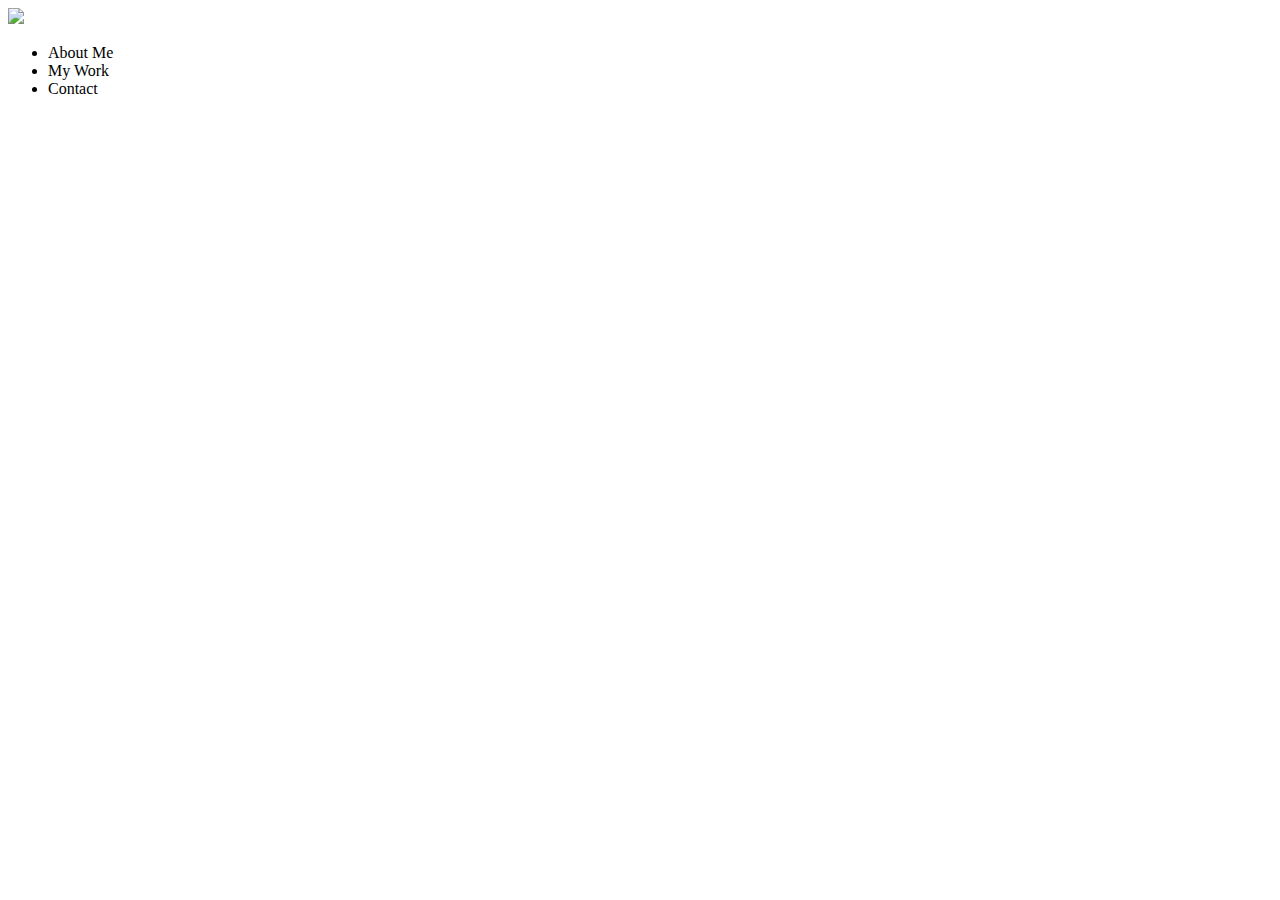
==== index.html @ d584dcc5 "Create index.html" ====
<!DOCTYPE html>
<html lang="en">
<head>
    <meta charset="UTF-8">
    <meta name="viewport" content="width=device-width, initial-scale=1.0">
    <title>Document</title>
</head>
<body>
    <div id="container">
        <nav>
        <div id="logo"><img src="logo" /> </div> 
        <ul>
            <li>About Me </li>
            <li>My Work</li>
            <li>Contact</li>
        </ul>
        </nav>
        <section id="hero">
            
        </section>

    </div>
    




</body>
</html>
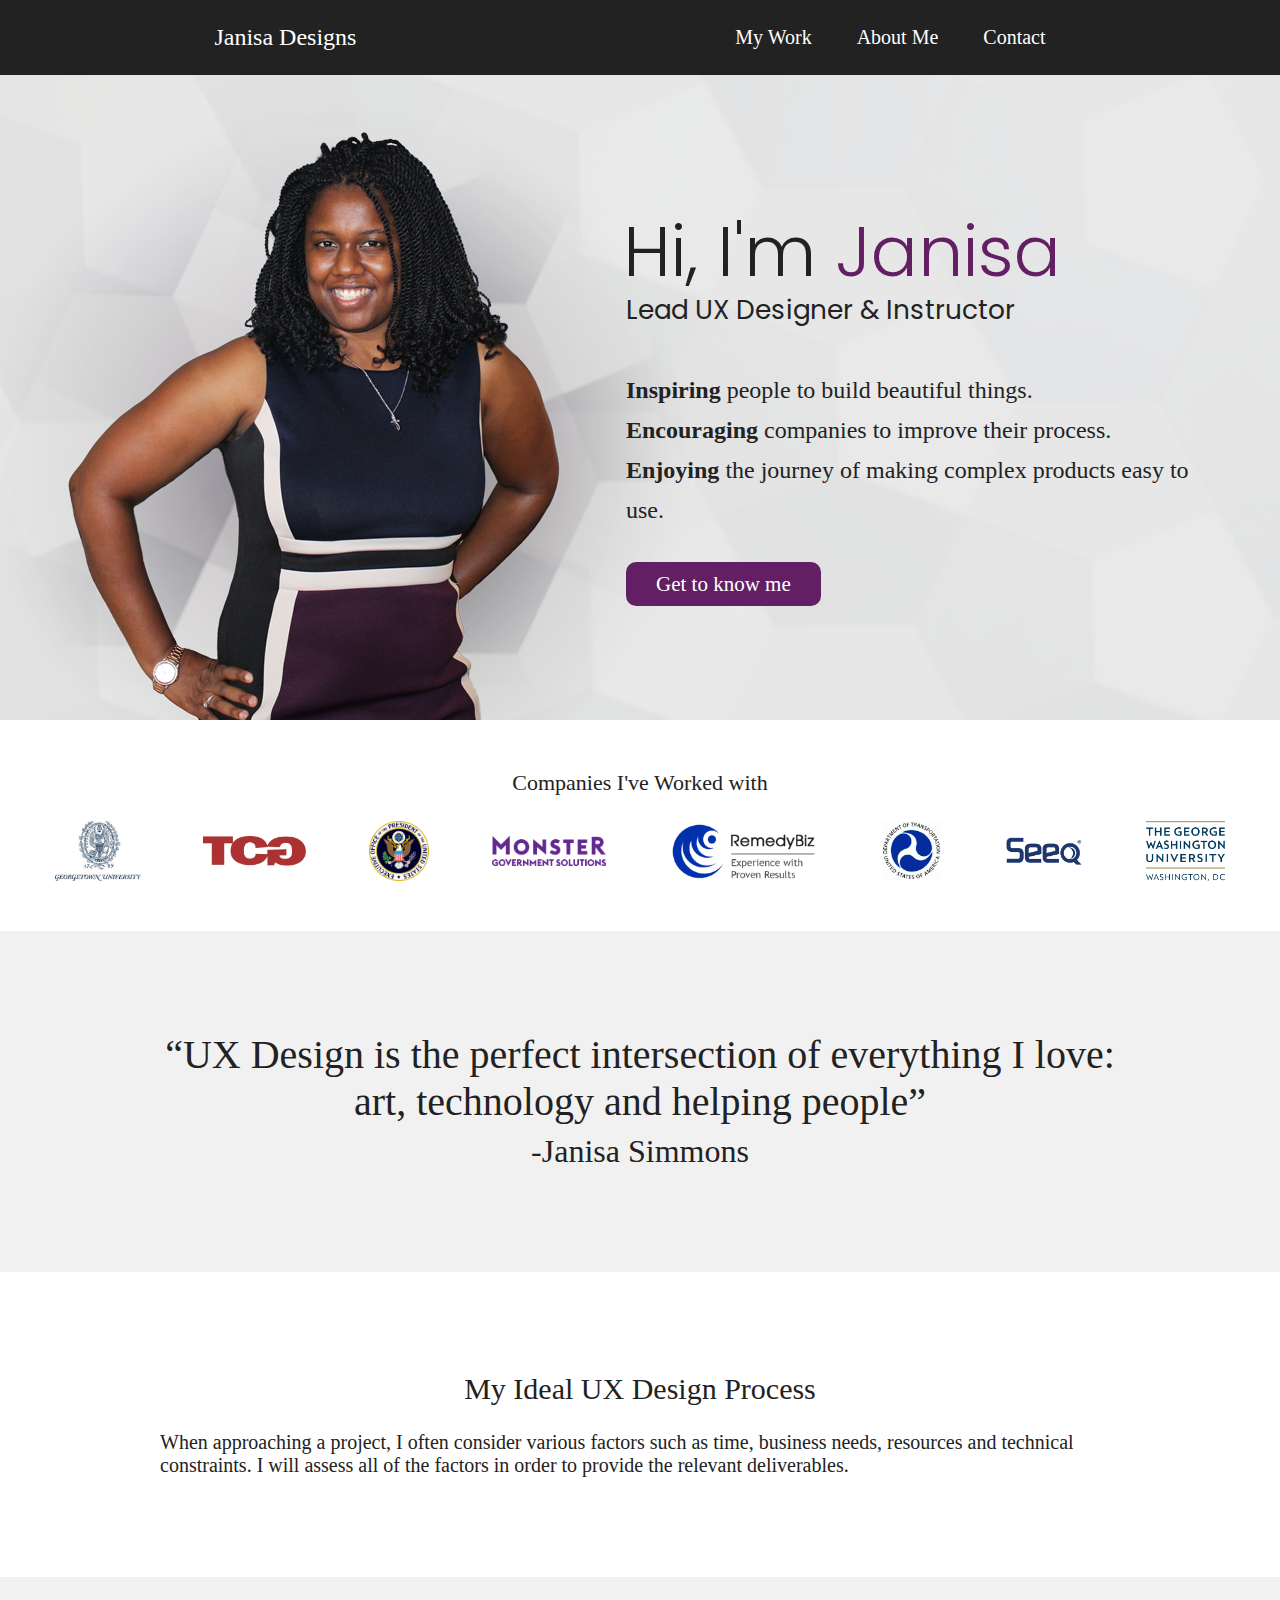
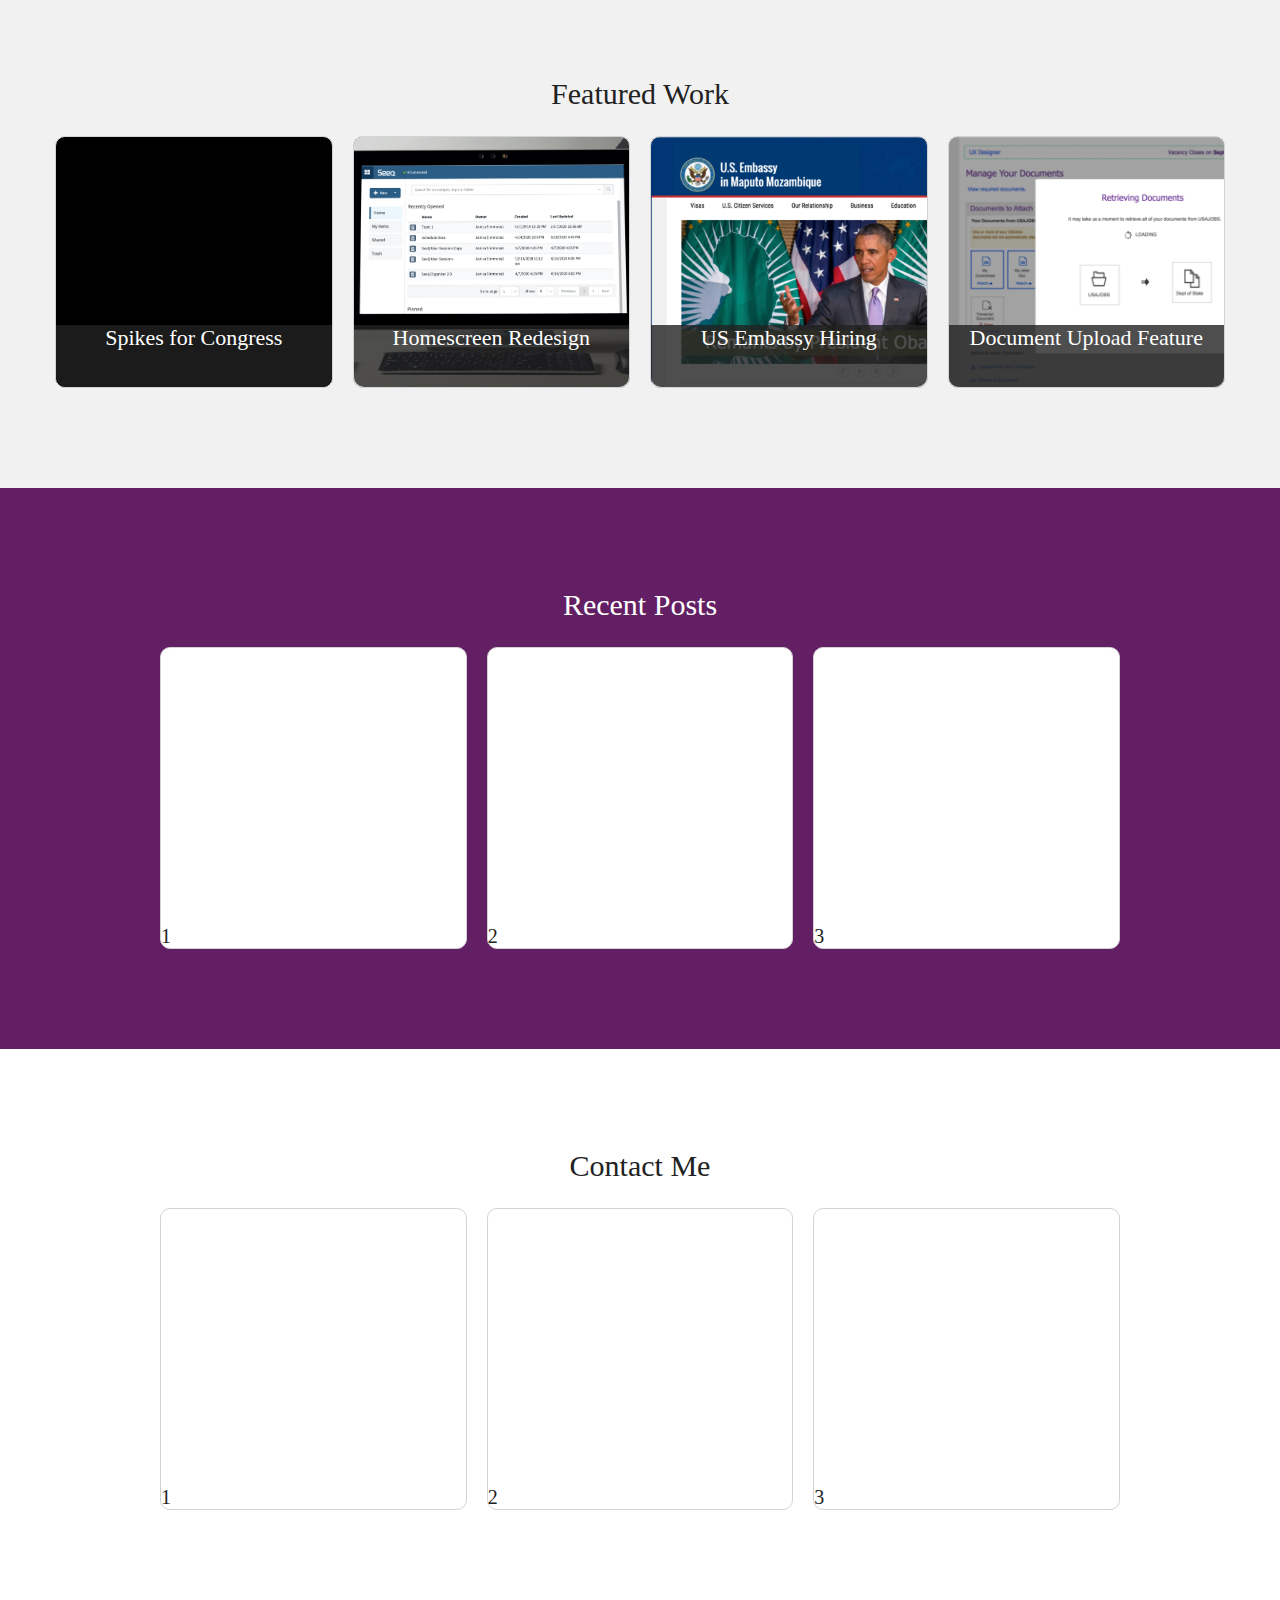
==== commit fcb8c507: "janisa-portfolio" ====
--- a/index.html
+++ b/index.html
@@ -4,26 +4,162 @@
     <meta charset="UTF-8">
     <meta name="viewport" content="width=device-width, initial-scale=1.0">
     <title>Document</title>
+    <link href="https://fonts.googleapis.com/css2?family=Poppins&display=swap" rel="stylesheet">
+    <link href="https://fonts.googleapis.com/css2?family=Poppins:wght@300;400&display=swap" rel="stylesheet">
+    <link href="https://fonts.googleapis.com/css2?family=PT+Serif&display=swap" rel="stylesheet">
+    <link href="assets/style.css" type="text/css" rel="stylesheet">
 </head>
 <body>
-    <div id="container">
-        <nav>
-        <div id="logo"><img src="logo" /> </div> 
-        <ul>
-            <li>About Me </li>
-            <li>My Work</li>
-            <li>Contact</li>
-        </ul>
-        </nav>
-        <section id="hero">
+    <nav> 
+     <div class="container">   
+        <div id="logo">
+            Janisa <strong>Designs</strong>
+        </div>
+        <div id="menu">
+            <p class="responsive-menu">
+                Menu
+            </p>
+            <ul>
+                <li><a href="#">My Work</a></li>
+                <li><a href="#">About Me</a></li>
+                <li><a href="#">Contact</a></li>
+            </ul>
+        </div>
+    </div>   
+    </nav>
+    <section id="hero">
+        <div class="container">
+            <div><img src="images/janisa-hero.png"></div>
+            <div class="hero-content">
+                <h1>Hi, I'm <span>Janisa</span></h1>
+                <p class="subhead">Lead UX Designer & Instructor</p>
+                <p class="text"><strong>Inspiring</strong> people to build beautiful things. <br />
+                    <strong>Encouraging</strong> companies to improve their process. <br />
+                    <strong>Enjoying</strong> the journey of making complex products easy to use. </p>
+                 <p class="hero-button"> <a  href="#">Get to know me</a></p>
+
+                
+            </div>
+        </div>
+
+    </section>   
+
+    <section id="companies" class="feature">
+        <div class="container">
+            <h2>Companies I've Worked with</h2>
+            <div class="grid">
+            <img class="vert" src="images/georgetown_logo.jpeg" /> 
+            <img class="horiz"src="images/tcg_logo.jpeg" />
+            <img class="vert"src="images/eop_logo.png" />
+            <img class="horiz"src="images/mgs_logo_purple.png" />
+            <img class="vert"src="images/remedybiz_logo.png" />
+            <img class="vert"src="images/dot_logo.png" />
+            <img class="horiz"src="images/seeq_logo.png" />
+            <img class="vert"src="images/gwu_logo.png" />
+            </div>
+
+        </div>
+    </section>
+
+    <section id ="quote" class="content-block gray">   
+        <div class="container">
+            “UX Design is the perfect intersection of everything I love: art, technology and 
+            helping people”<br />
+            <span>-Janisa Simmons</span>
             
-        </section>
+        </div>
+    
+    </section>
 
-    </div>
+    <section id="process" class="content-block">    
+        <div class="container">
+
+            <h2>My Ideal UX Design Process</h2>
+            <p>When approaching a project, I often consider various factors such as time, business needs, resources and technical constraints. I will assess all of the factors in order to provide the relevant deliverables.</p>
+            
+            
+            
+        </div>
     
+    </section>
+    <section id="featured" class="feature gray">   
+        <div class="container">
+
+            <h2>Featured Work</h2>
+
+            <div class="grid">
+                <div class="grid-item one"><a href="#">Spikes for Congress </a></div>
+                <div class="grid-item two"><a href="#">Homescreen Redesign</a></div>
+                <div class="grid-item three"><a href="#">US Embassy Hiring</a></div>
+                <div class="grid-item four"><a href="#">Document Upload Feature</a></div>
+
+            </div>    
+            <p> </p>
+            
+            
+            
+        </div>
+    
+    </section>
+    <section id="recent-blog" class="feature content-block wine">   
+        <div class="container">
+
+            <h2>Recent Posts</h2>
+
+            <div class="grid grid2">
+                <div class="grid-item"> 1</div>
+                <div class="grid-item"> 2</div>
+                <div class="grid-item"> 3</div>
+        
+
+            </div>  
+            
+            
+            
+        </div>
+
+        
+    
+    </section>
+
+    <section id="recent-blog" class="content-block">   
+        <div class="container">
+
+            <h2>Contact Me</h2>
+
+            <div class="grid grid2">
+                <div class="grid-item"> 1</div>
+                <div class="grid-item"> 2</div>
+                <div class="grid-item"> 3</div>
+        
+
+            </div>  
+            
+            
+            
+        </div>
+
+    </section>
+    <footer>
+        <div class="container"> 
+
+        </div>
+
+
+    </footer>
+
+
+    
+    
+</body>
+
+<script src="https://code.jquery.com/jquery-3.4.1.js"></script>
+<script src="assets/index.js"></script> 
 
 
 
 
-</body>
+
+
+
 </html>--- a/assets/style.css
+++ b/assets/style.css
@@ -0,0 +1,295 @@
+body, p, h1, h2, h3, h4, h5, h6, div, section {
+    padding: 0;
+    margin: 0;
+    margin-block-start:0; 
+    margin-block-end:0; 
+    margin-inline-start:0; 
+    margin-inline-end:0;
+    padding-block-start:0; 
+    padding-block-end:0; 
+    padding-inline-start:0; 
+    padding-inline-end:0;
+}
+
+
+body {
+    font-family: 'open sans';
+    font-size:20px;
+    color:#222222;
+}
+h1 {
+    font-weight: 500;
+}
+
+.wine {
+    background-color:#631F64;
+}  
+
+.gray {
+    background-color: #f1f1f1;
+}  
+
+nav {
+    background-color:#222222;
+    color: #fff;    
+    position: relative;
+    z-index:2;
+    
+}
+nav a {
+    color: #fff; 
+    text-decoration:none;   
+}
+
+nav a:hover {
+    color: #42BAFF;
+}
+
+
+#logo {
+    font-size: 1.2em;
+    font-weight: 300;
+}
+.container {
+    width:1170px;
+    margin:auto;
+}
+nav .container {
+    display:flex;
+    justify-content: space-around;
+    align-items: center;
+    height:75px;
+}
+
+.responsive-menu {
+    display: none;
+}
+#menu li {
+    display:inline-block;
+    padding: 0 20px;
+}
+
+#hero {
+    background:url("../images/light-gray-background.png");
+    background-size:cover;
+}
+.subhead {
+    margin-bottom: 40px;
+    font-family: 'Poppins', sans-serif;
+    margin-top: -15px;
+    font-size: 1.1em;
+}
+
+.hero-content h1 span {
+    color:#631F64;
+}
+
+#hero .container img {
+    margin-left:-160px;
+    -webkit-transform: scaleX(-1);
+    transform: scaleX(-1);
+    margin-top: -50px;
+    position: relative;
+    top:5px; 
+}
+#hero .container{
+    display: flex;
+    justify-content: space-between;
+    align-items: center;
+}
+.hero-content { 
+        margin-left: -170px;
+        font-size: 24px;
+        position: relative;
+        z-index:1;
+
+   /* position: relative;
+    left: -150px;*/
+    
+}
+.hero-content h1 {
+    font-size:70px;
+    font-family: 'Poppins', sans-serif;
+    font-weight:300;
+    margin-left:-3px;
+    
+}
+.hero-content .text{
+    line-height: 40px;
+}
+
+
+#quote {
+    text-align: center;
+    font-size: 40px;
+}
+
+.content-block .container{
+    width: 960px;
+    margin: auto;
+    padding: 100px 40px;
+}
+ .container h2 {
+    text-align: center;
+    font-weight: normal;
+    margin-bottom: 25px;
+
+}
+
+.feature .container {
+    padding: 100px 40px;
+}
+
+#companies.feature .container {
+    padding:50px 10px;
+}
+
+
+#quote span {
+    font-size: 32px;
+}
+
+.hero-button {
+    margin-top:40px;
+   
+}
+.hero-button a {
+    background-color: #631F64;
+    padding: 10px 30px;
+    border-radius: 10px;
+    color: #fff;
+    text-decoration: none;
+    font-size:21px;
+}
+.hero-button a:hover {
+    background-color: #8A2E8C;
+}
+
+
+.content-block.wine h2{
+    color:white;
+
+
+}
+
+.grid {
+    display:flex;
+    flex-direction: row;
+    grid-gap:20px;
+    align-items: center;
+    justify-content:space-between;
+
+}
+
+#companies .grid img {
+    height:60px;
+    display:inline-block;
+}
+
+#companies .grid img.horiz{
+    height:30px;
+   
+}
+#companies h2{
+    font-size:1.1em;
+   
+}
+
+
+
+.grid-item {
+    background-color:#000000; 
+    height:250px;
+    width: 25%;  
+    display:flex;
+    align-items: flex-end;
+    border-radius: 10px;
+    background-size:cover; 
+    border:1px solid #d3d3d3;
+}
+.grid-item:hover {
+    opacity: .7;*/
+    cursor: pointer;
+ 
+  
+}
+
+
+
+
+
+
+.grid-item.one {
+    background-image:url("../images/spikes-for-congress.png");
+      
+}
+
+.grid-item.two {
+
+    background-image:url("../images/seeq_homescreen.jpg");
+    background-position: center;
+    
+   
+}
+
+.grid-item.three {
+    
+    background-image:url("../images/usembassy-project.png");  
+    
+}
+
+.grid-item.four {
+    
+    background-image:url("../images/document_upload.png");
+}
+
+.grid-item a{
+    text-align:center;
+    
+    background-color:rgb(34, 34, 34,.8);
+    color:#fff;
+    font-weight:400;
+    border-radius: 0 0 10px 10px;
+    width:100%;
+    height:25%;
+    font-size:1.1em;
+    text-decoration:none;
+    display: inline-block;
+}
+
+
+.grid-item a.active{
+    height:100%;
+    background-color:unset
+    
+    
+}
+
+
+
+/*
+.grid-item a.active{
+    height:100%;
+    border-radius:10px;
+    transition: height .5s;
+    margin-top:50px;
+    
+}
+*/
+
+.grid.grid2 .grid-item {
+    background-color: rgb(255, 255, 255); 
+    height:300px;
+    width: 33%;
+    
+}
+
+
+footer {
+    background-color:#222222;
+    height:40px;
+}
+
+
+
+   
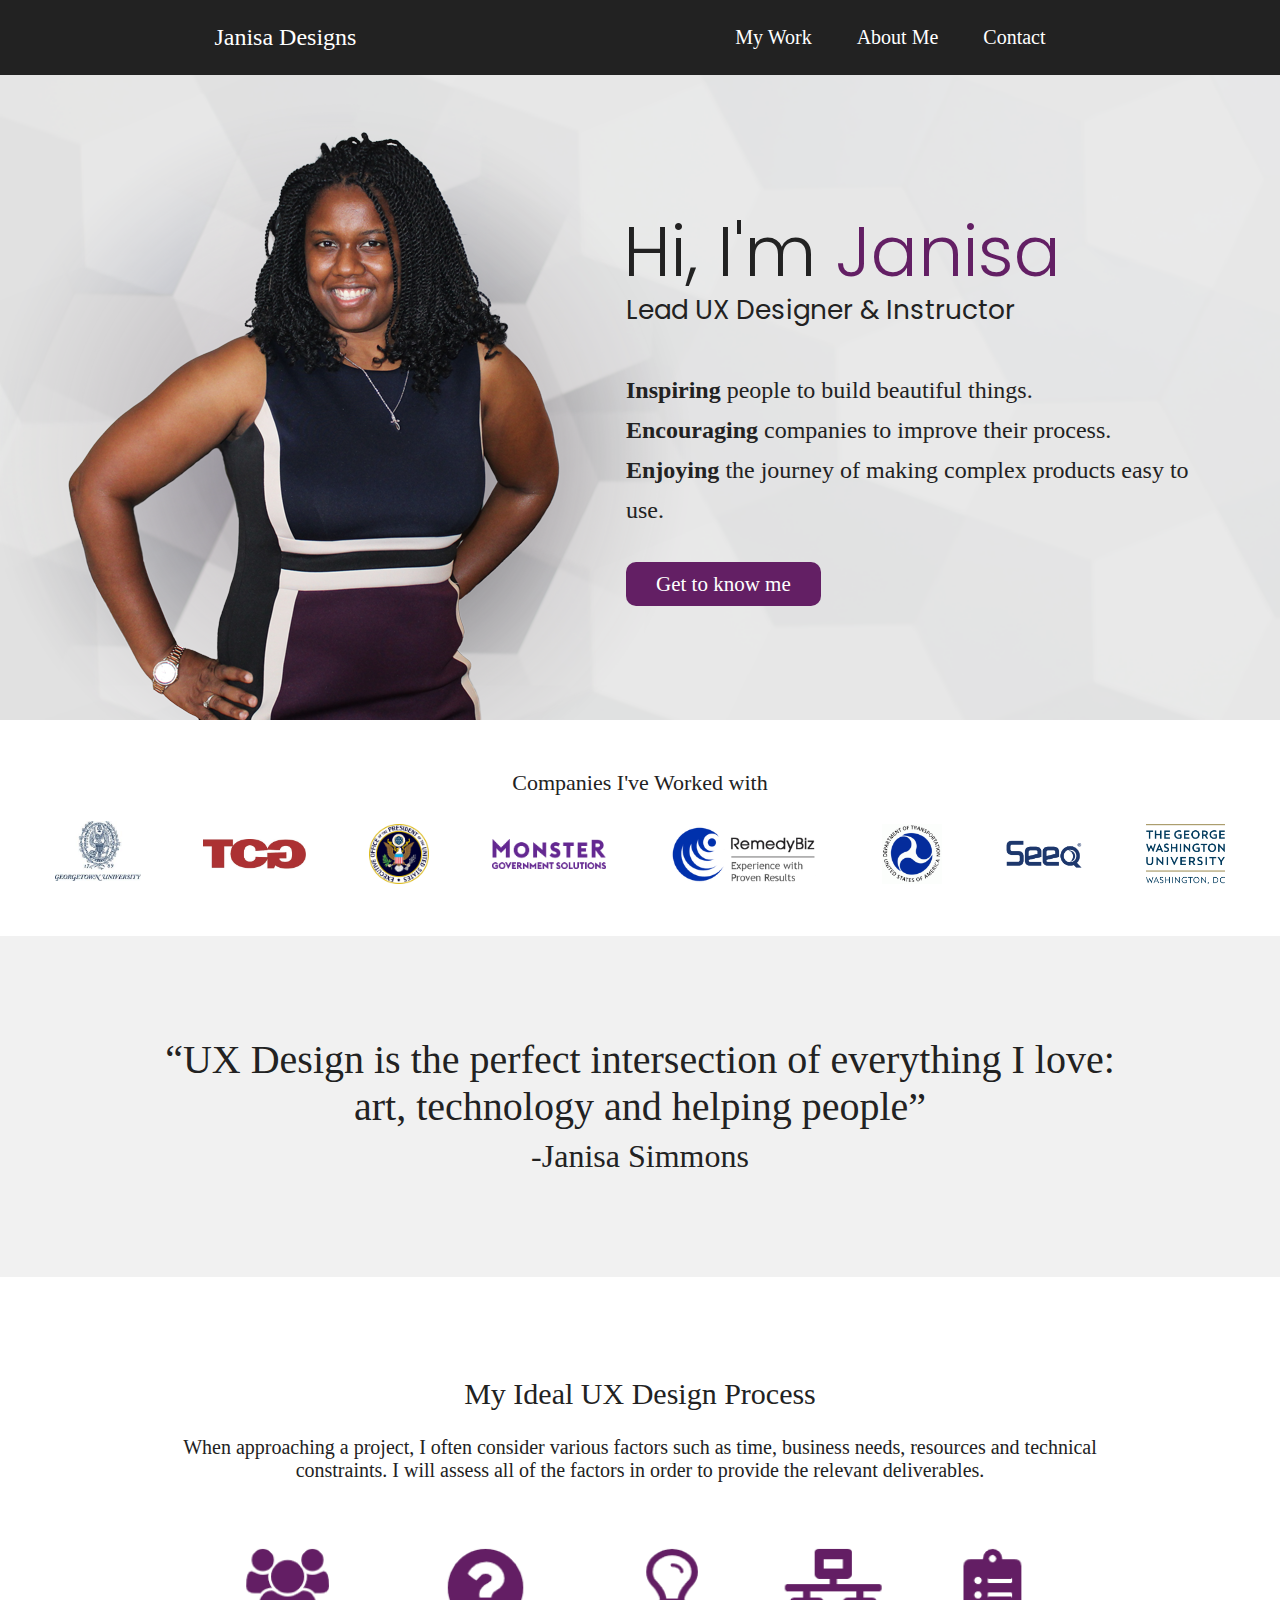
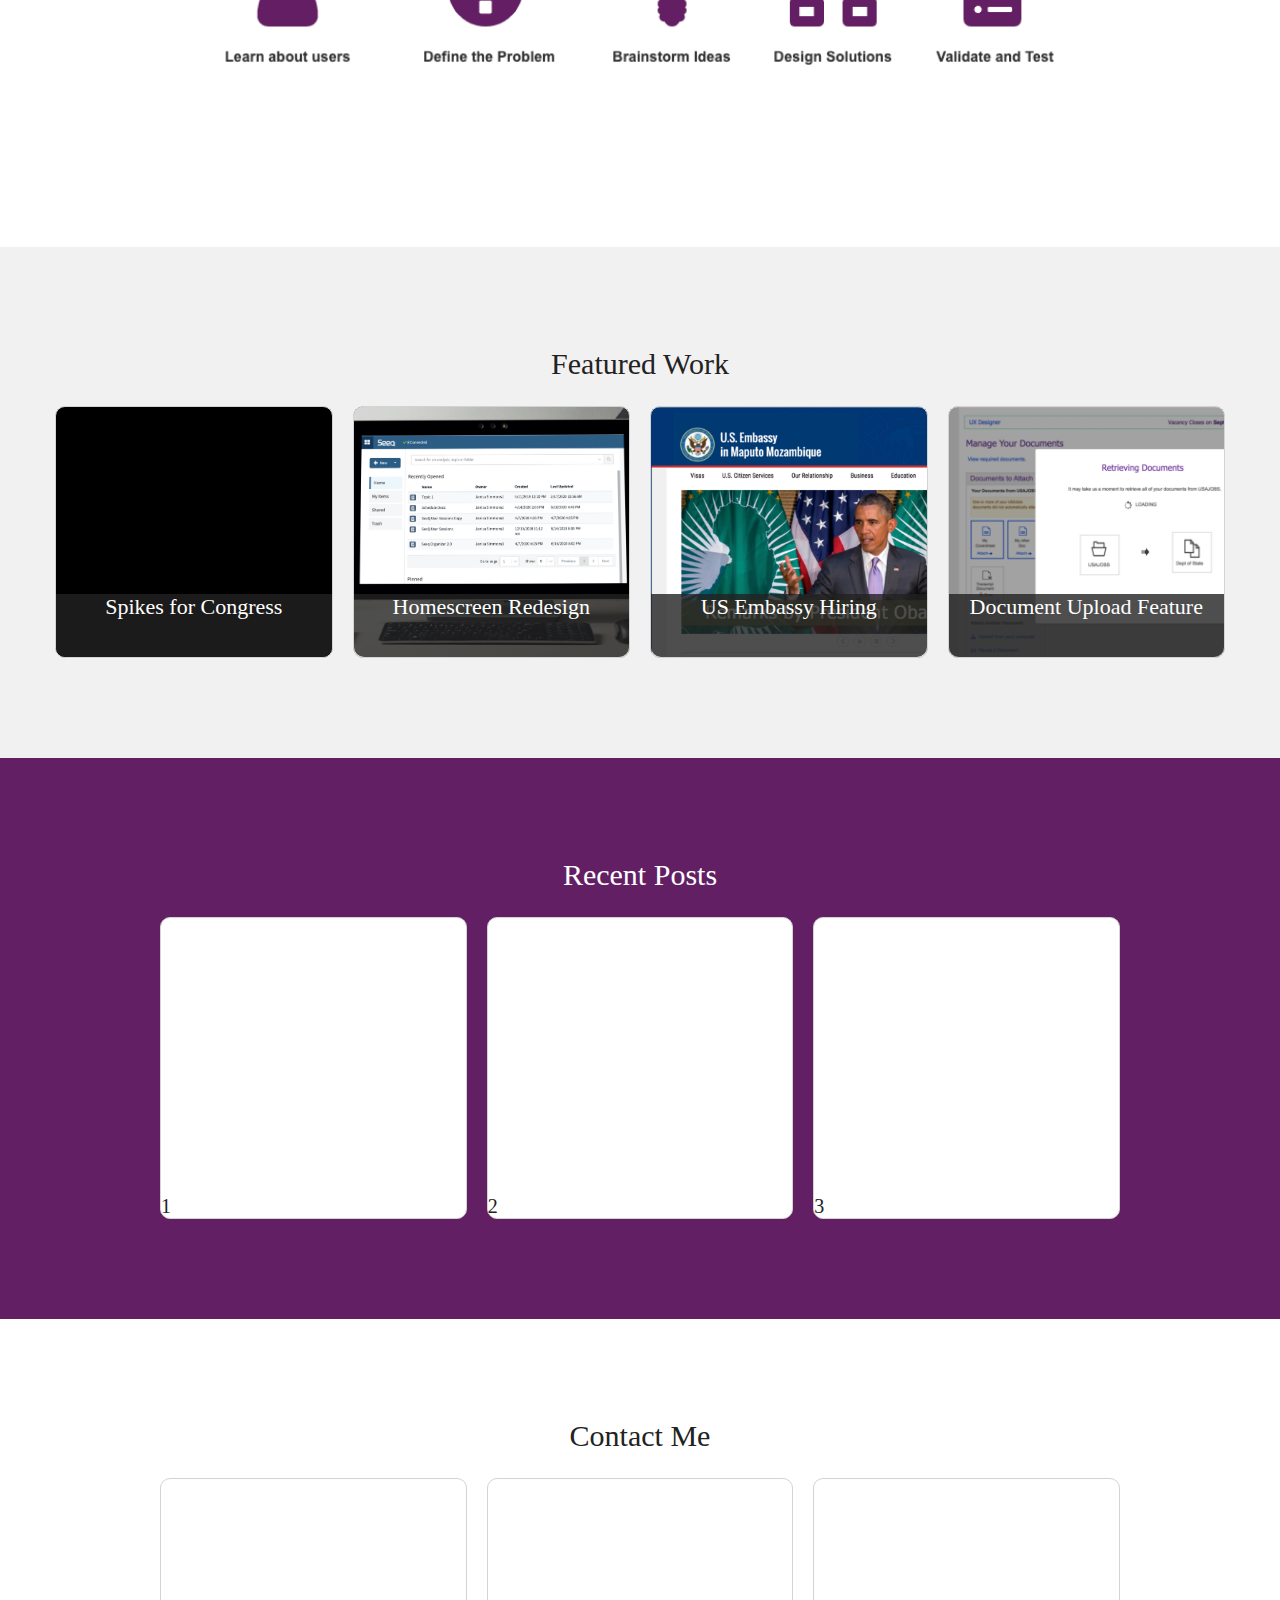
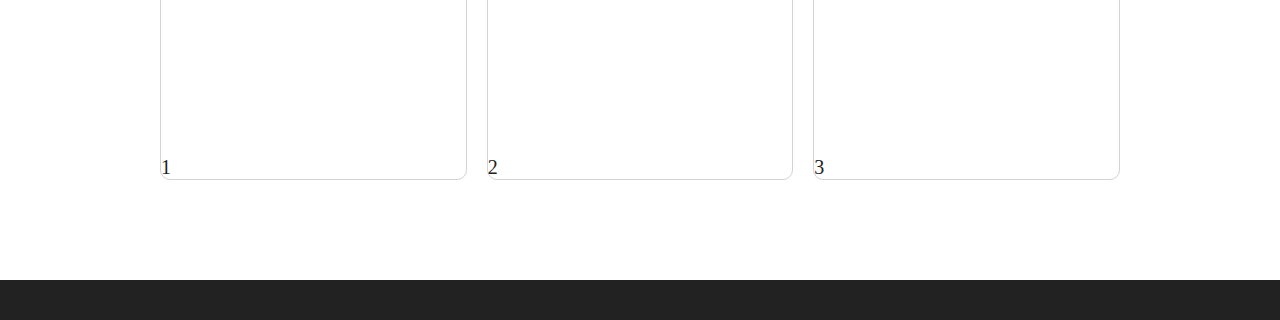
==== commit 20b94655: "Adding Analytics" ====
--- a/index.html
+++ b/index.html
@@ -48,7 +48,9 @@
         <div class="container">
             <h2>Companies I've Worked with</h2>
             <div class="grid">
-            <img class="vert" src="images/georgetown_logo.jpeg" /> 
+                <span data-toggle="tooltip" data-placement="bottom" title="Tooltip on bottom">
+                    <img class="vert" src="images/georgetown_logo.jpeg" />
+                </span>
             <img class="horiz"src="images/tcg_logo.jpeg" />
             <img class="vert"src="images/eop_logo.png" />
             <img class="horiz"src="images/mgs_logo_purple.png" />
@@ -76,6 +78,7 @@
 
             <h2>My Ideal UX Design Process</h2>
             <p>When approaching a project, I often consider various factors such as time, business needs, resources and technical constraints. I will assess all of the factors in order to provide the relevant deliverables.</p>
+            <p><img src="images/design_process.png" /></p>
             
             
             
--- a/assets/style.css
+++ b/assets/style.css
@@ -11,7 +11,6 @@
     padding-inline-end:0;
 }
 
-
 body {
     font-family: 'open sans';
     font-size:20px;
@@ -72,6 +71,7 @@
 #hero {
     background:url("../images/light-gray-background.png");
     background-size:cover;
+
 }
 .subhead {
     margin-bottom: 40px;
@@ -96,6 +96,7 @@
     display: flex;
     justify-content: space-between;
     align-items: center;
+    
 }
 .hero-content { 
         margin-left: -170px;
@@ -129,10 +130,20 @@
     margin: auto;
     padding: 100px 40px;
 }
- .container h2 {
+.container h2 {
     text-align: center;
     font-weight: normal;
     margin-bottom: 25px;
+}
+
+#process p  {
+    text-align: center;
+    margin-bottom: 40px;
+
+}
+
+#process img  {
+    width:90%;
 
 }
 
@@ -144,15 +155,14 @@
     padding:50px 10px;
 }
 
-
 #quote span {
     font-size: 32px;
 }
 
 .hero-button {
-    margin-top:40px;
-   
-}
+    margin-top:40px; 
+}
+
 .hero-button a {
     background-color: #631F64;
     padding: 10px 30px;
@@ -161,6 +171,7 @@
     text-decoration: none;
     font-size:21px;
 }
+
 .hero-button a:hover {
     background-color: #8A2E8C;
 }
@@ -168,8 +179,6 @@
 
 .content-block.wine h2{
     color:white;
-
-
 }
 
 .grid {
@@ -178,7 +187,6 @@
     grid-gap:20px;
     align-items: center;
     justify-content:space-between;
-
 }
 
 #companies .grid img {
@@ -191,11 +199,8 @@
    
 }
 #companies h2{
-    font-size:1.1em;
-   
-}
-
-
+    font-size:1.1em; 
+}
 
 .grid-item {
     background-color:#000000; 
@@ -208,15 +213,9 @@
     border:1px solid #d3d3d3;
 }
 .grid-item:hover {
-    opacity: .7;*/
+    opacity: .7;
     cursor: pointer;
- 
-  
-}
-
-
-
-
+}
 
 
 .grid-item.one {
@@ -225,21 +224,15 @@
 }
 
 .grid-item.two {
-
     background-image:url("../images/seeq_homescreen.jpg");
-    background-position: center;
-    
-   
-}
-
-.grid-item.three {
-    
-    background-image:url("../images/usembassy-project.png");  
-    
-}
-
-.grid-item.four {
-    
+    background-position: center; 
+}
+
+.grid-item.three {   
+    background-image:url("../images/usembassy-project.png");    
+}
+
+.grid-item.four {   
     background-image:url("../images/document_upload.png");
 }
 
@@ -257,12 +250,9 @@
     display: inline-block;
 }
 
-
 .grid-item a.active{
     height:100%;
-    background-color:unset
-    
-    
+    background-color:unset 
 }
 
 
@@ -280,8 +270,7 @@
 .grid.grid2 .grid-item {
     background-color: rgb(255, 255, 255); 
     height:300px;
-    width: 33%;
-    
+    width: 33%;  
 }
 
 
